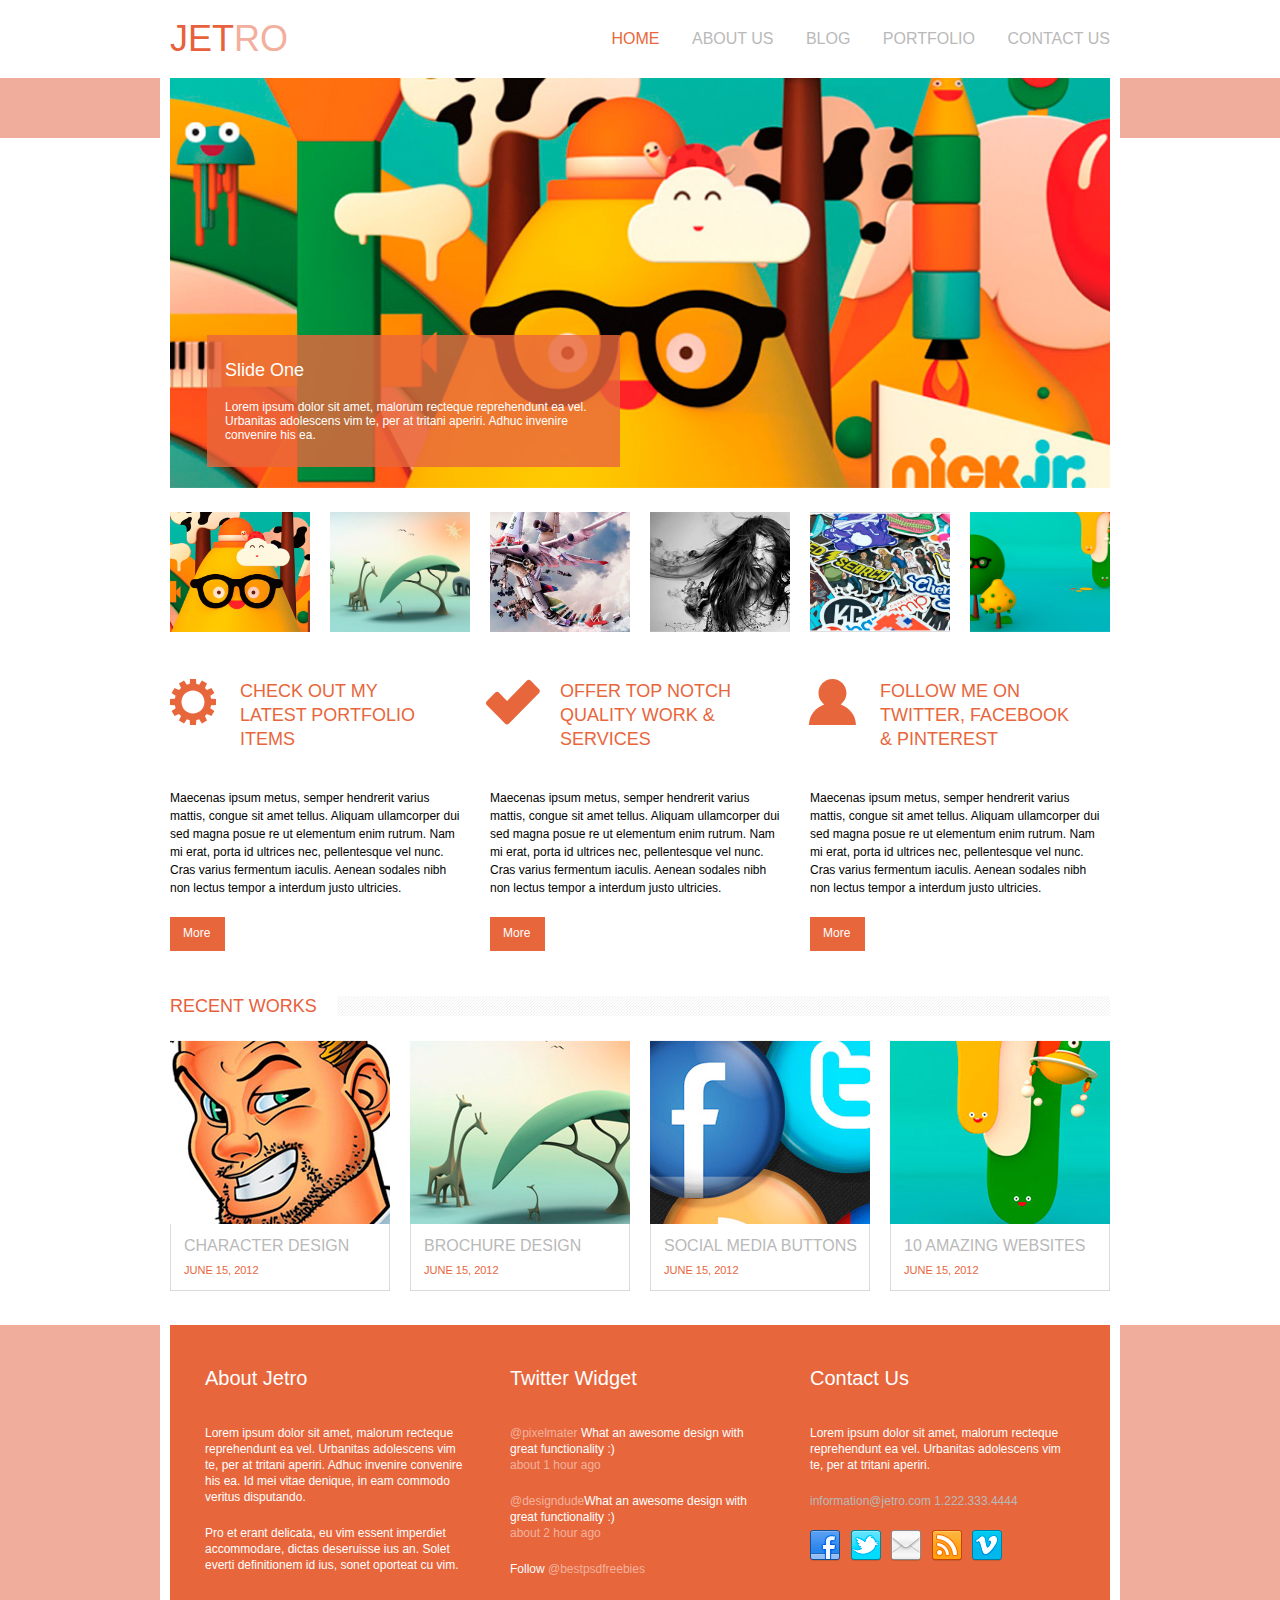
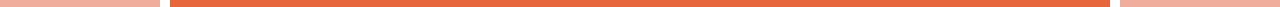
==== docs/index.html @ 4344ea87 "docs" ====
<!DOCTYPE html>
<html lang="en">

<head>
	<meta charset="UTF-8">
	<meta name="viewport" content="width=device-width, initial-scale=1.0">
	<title>Jetro</title>
	<!-- <link href="https://allfont.ru/allfont.css?fonts=bebas" rel="stylesheet" type="text/css" /> -->
	<link rel="stylesheet" href="css/normalize.css">
	<link rel="stylesheet" href="css/slick.css">
	<link rel="stylesheet" href="css/slick-theme.css">
	<link rel="stylesheet" href="css/style.css">
	<link rel="stylesheet" href="css/media.css">
</head>

<body>
	<header class="header">
		<div class="container">
			<div class="header__inner">
				<div class="header__logo">
					<a href="#"><span>jet</span>ro</a>
				</div>
				<nav class="header__menu">
					<div class="header__menu-btn">
						<div class="header__menu-row"></div>
						<div class="header__menu-row"></div>
						<div class="header__menu-row"></div>
					</div>
					<ul>
						<li><a class="header__menu-item header__menu-active" href="#">home</a></li>
						<li><a class="header__menu-item" href="#">about us</a></li>
						<li><a class="header__menu-item" href="#">blog</a></li>
						<li><a class="header__menu-item" href="#">portfolio</a></li>
						<li><a class="header__menu-item" href="#">contact us</a></li>
					</ul>
				</nav>
			</div>
		</div>
	</header>

	<section class="slider">
		<div class="container">
			<div class="slider__inner">

				<div class="slider__item" style="background-image: url(images/slider-bg1.jpg);">
					<div class="slider__item-title ">
						Slide One
						<p>Lorem ipsum dolor sit amet, malorum recteque reprehendunt ea vel. Urbanitas adolescens vim te,
							per at tritani aperiri. Adhuc invenire convenire his ea. </p>
					</div>
				</div>
				<div class="slider__item" style="background-image: url(images/slider-bg2.jpg);">
					<div class="slider__item-title">
						Slide One
						<p>Lorem ipsum dolor sit amet, malorum recteque reprehendunt ea vel. Urbanitas adolescens vim te,
							per at tritani aperiri. Adhuc invenire convenire his ea. </p>
					</div>
				</div>
				<div class="slider__item" style="background-image: url(images/slider-bg3.jpg);">
					<div class="slider__item-title">
						Slide One
						<p>Lorem ipsum dolor sit amet, malorum recteque reprehendunt ea vel. Urbanitas adolescens vim te,
							per at tritani aperiri. Adhuc invenire convenire his ea. </p>
					</div>
				</div>
				<div class="slider__item" style="background-image: url(images/slider-bg4.jpg);">
					<div class="slider__item-title">
						Slide One
						<p>Lorem ipsum dolor sit amet, malorum recteque reprehendunt ea vel. Urbanitas adolescens vim te,
							per at tritani aperiri. Adhuc invenire convenire his ea. </p>
					</div>
				</div>
				<div class="slider__item" style="background-image: url(images/slider-bg5.jpg);">
					<div class="slider__item-title">
						Slide One
						<p>Lorem ipsum dolor sit amet, malorum recteque reprehendunt ea vel. Urbanitas adolescens vim te,
							per at tritani aperiri. Adhuc invenire convenire his ea. </p>
					</div>
				</div>
				<div class="slider__item" style="background-image: url(images/slider-bg6.jpg);">
					<div class="slider__item-title">
						Slide One
						<p>Lorem ipsum dolor sit amet, malorum recteque reprehendunt ea vel. Urbanitas adolescens vim te,
							per at tritani aperiri. Adhuc invenire convenire his ea. </p>
					</div>
				</div>

			</div>

			<div class="slider-nav">
				<div class="slider__nav-item">
					<div class="slider__nav-img" style="background-image: url(images/slider-bg1.jpg);"></div>
				</div>

				<div class="slider__nav-item">
					<div class="slider__nav-img" style="background-image: url(images/slider-bg2.jpg);"></div>
				</div>

				<div class="slider__nav-item">
					<div class="slider__nav-img" style="background-image: url(images/slider-bg3.jpg);"></div>
				</div>

				<div class="slider__nav-item">
					<div class="slider__nav-img" style="background-image: url(images/slider-bg4.jpg);"></div>
				</div>

				<div class="slider__nav-item">
					<div class="slider__nav-img" style="background-image: url(images/slider-bg5.jpg);"></div>
				</div>

				<div class="slider__nav-item">
					<div class="slider__nav-img" style="background-image: url(images/slider-bg6.jpg);"></div>
				</div>

			</div>
		</div>
	</section>

	<section class="items">
		<div class="container">
			<div class="items__inner">

				<div class="item">
					<div class="item__title">
						<div class="item__icons">
							<img src="images/icons/item-1.svg" alt="">
						</div>
						Check out my latest
						portfolio items
					</div>
					<div class="item__text">
						Maecenas ipsum metus, semper hendrerit varius mattis, congue sit amet tellus. Aliquam ullamcorper dui
						sed magna posue re ut elementum enim rutrum. Nam mi erat, porta id ultrices nec, pellentesque vel
						nunc. Cras varius fermentum iaculis. Aenean sodales nibh non lectus tempor a interdum justo ultricies.
					</div>
					<button class="item__btn">
						<a href="#">More</a>
					</button>

				</div>

				<div class="item">
					<div class="item__title">
						<div class="item__icons">
							<img src="images/icons/item-2.svg" alt="">
						</div>
						Offer Top Notch Quality
						Work & Services
					</div>
					<div class="item__text">
						Maecenas ipsum metus, semper hendrerit varius mattis, congue sit amet tellus. Aliquam ullamcorper dui
						sed magna posue re ut elementum enim rutrum. Nam mi erat, porta id ultrices nec, pellentesque vel
						nunc. Cras varius fermentum iaculis. Aenean sodales nibh non lectus tempor a interdum justo ultricies.
					</div>
					<button class="item__btn">
						<a href="#">More</a>
					</button>

				</div>

				<div class="item">
					<div class="item__title">
						<div class="item__icons">
							<img src="images/icons/item-3.svg" alt="">
						</div>
						Follow Me on Twitter,
						Facebook & Pinterest
					</div>
					<div class="item__text">
						Maecenas ipsum metus, semper hendrerit varius mattis, congue sit amet tellus. Aliquam ullamcorper dui
						sed magna posue re ut elementum enim rutrum. Nam mi erat, porta id ultrices nec, pellentesque vel
						nunc. Cras varius fermentum iaculis. Aenean sodales nibh non lectus tempor a interdum justo ultricies.
					</div>
					<button class="item__btn">
						<a href="#">More</a>
					</button>

				</div>
			</div>
		</div>
	</section>

	<section class="works">
		<div class="container">
			<div class="works__title">
				<span>Recent Works</span>
			</div>
			<div class="works__inner">

				<div class="works__inner-item">
					<a class="works__img" href="">
						<img src="images/wr/wr-1.jpg" alt="">
					</a>
					<div class="works-box">
						<a class="works__inner-text" href="">Character Design</a>
						<a class="works__inner-data" href="">June 15, 2012</a>
					</div>
				</div>

				<div class="works__inner-item">
					<a class="works__img" href="">
						<img src="images/wr/wr-2.jpg" alt="">
					</a>
					<div class="works-box">
						<a class="works__inner-text" href="">Brochure Design</a>
						<a class="works__inner-data" href="">June 15, 2012</a>
					</div>
				</div>

				<div class="works__inner-item">
					<a class="works__img" href="">
						<img src="images/wr/wr-3.jpg" alt="">
					</a>
					<div class="works-box">
						<a class="works__inner-text" href="">Social Media Buttons</a>
						<a class="works__inner-data" href="">June 15, 2012</a>
					</div>
				</div>

				<div class="works__inner-item">
					<a class="works__img" href="">
						<img src="images/wr/wr-4.jpg" alt="">
					</a>
					<div class="works-box">
						<a class="works__inner-text" href="">10 Amazing Websites</a>
						<a class="works__inner-data" href="">June 15, 2012</a>
					</div>
				</div>

			</div>

		</div>
	</section>

	<footer class="footer">
		<div class="container">
			<div class="footer__inner">

				<div class="footer__item">
					<div class="footer__items-title">
						About Jetro
					</div>
					<div class="footer__text">
						<p>
							Lorem ipsum dolor sit amet, malorum recteque reprehendunt ea vel. Urbanitas adolescens vim te, per
							at tritani aperiri. Adhuc invenire convenire his ea. Id mei vitae denique, in eam commodo veritus
							disputando.
						</p>
						<p>
							Pro et erant delicata, eu vim essent imperdiet accommodare, dictas deseruisse ius an. Solet everti
							definitionem id ius, sonet oporteat cu vim.
						</p>


					</div>
				</div>
				<div class="footer__item footer__aitem-twitter">
					<div class="footer__items-title">
						Twitter Widget
					</div>
					<div class="footer__text">
						<p><span>@pixelmater</span>
						 What an awesome design with great functionality :) <br>
						 <span>about 1 hour ago</span></p>
						
						<p><span>@designdude</span>What an awesome design with great functionality :)<br>
						<span>about 2 hour ago</span></p>
						<p>Follow  <span>@bestpsdfreebies</span></p>
						 
					</div>
				</div>
				<div class="footer__item footer__item-contact" >
					<div class="footer__items-title">
						Contact Us
					</div>
					<div class="footer__text">
						<p>Lorem ipsum dolor sit amet, malorum recteque reprehendunt ea vel. Urbanitas adolescens vim te, per at
						tritani aperiri.</p>
						<a href=""><p>information@jetro.com
						1.222.333.4444</p></a>
						
					</div>
					<div class="footer__contact">
						<a href="#"><img src="images/contact/facebook.png" alt=""></a>
						<a href="#"><img src="images/contact/twitter.png" alt=""></a>
						<a href="#"><img src="images/contact/email.png" alt=""></a>
						<a href="#"><img src="images/contact/rss.png" alt=""></a>
						<a href="#"><img src="images/contact/vimeo.png" alt=""></a>
						
					</div>
				</div>

			</div>
		</div>
	</footer>

	<script src="https://ajax.googleapis.com/ajax/libs/jquery/3.5.1/jquery.min.js"></script>

	<script src="js/slick.min.js"></script>

	<script src="js/mein.js"></script>
</body>

</html>
---- docs/css/style.css ----
@import url(https://allfont.ru/allfont.css?fonts=bebas);
@font-face {
	src: url(/project4/project4.1/fonts/Helvetica\Neue\Condensed\Bold.ttf);
}
html {
	box-sizing: border-box;
}

*,
*::before,
*::after {
	box-sizing: inherit;
}

a {
	color: #b9b9b9;
	display: inline-block;
	text-decoration: none;
}
ul {
	list-style: none;
	margin: 0;
	padding: 0;
}
li {
	display: inline-block;
}

.container {
	max-width: 960px;
	margin: 0 auto;
	padding: 0 10px;
}

.header {
	background-color: #fff;
	font-family: "Bebas", sans-serif;
}

.header__inner {
	display: flex;
	justify-content: space-between;
	align-items: center;
	height: 78px;
}

.header__logo a {
	color: #f3af9d;
	font-size: 36px;
	text-transform: uppercase;
	font-weight: 400;
}

.header__logo a span {
	color: #e8603c;
}

.header__menu li + li {
	margin-left: 28px;
}

.header__menu-item {
	font-weight: 400;
	font-size: 16px;
	line-height: 20px;
	text-transform: uppercase;
	transition: all 0.3s;
}

.header__menu-active {
	color: #e8663c;
}

.header__menu a:hover {
	color: #e8663c;
}

.header__menu-btn{
	width: 30px;
	display: none;
}

.header__menu-row{
	width: 100%;
	background-color: #e8603c;
	height: 4px;
	margin-bottom: 4px;
}

.slider{
	overflow: hidden;	
}

.slider__inner {
	position: relative;
	margin-bottom: 20px;
}

.slider__inner::before,
.slider__inner::after {
	content: "";
	position: absolute;
	height: 60px;
	width: 100%;
	background-color: #f1ad9b;
	top: 0;
}

.slider__inner::before {
	right: 100%;
	margin-right: 10px;
}

.slider__inner::after {
	left: 100%;
	margin-left: 10px;
}

.slider__item {
	min-height: 410px;
	
	background-position: top center;
	background-size: cover;
	background-repeat: no-repeat;
}

.slider__item-title {
	position: absolute;
	font-family: "Bebas", sans-serif;
	font-size: 18px;
	color: #fff;
	max-width: 413px;
	left: 37px;
	bottom: 25px;
	padding: 25px 18px 25px 18px;
	background-color: rgba(232, 102, 60, 0.8);
}

.slider__item-title p {
	font-family: Helvetica;
	text-transform: none;
	font-size: 12px;
	line-height: 14px;
	margin: 20px 0 0 0;
}

.slider__nav-img {
	width: 140px;
	height: 120px;
	background-size: cover;
	background-position: center center;
}

.slider-nav div + div {
	margin-left: 20px;
}

.items {
	padding: 42px 0 45px;
}

.items__inner {
	display: flex;
	justify-content: space-between;
}

.item {
	font-family: Helvetica;
	width: 300px;
	font-size: 12px;
	line-height: 18px;
}

.item__title {
	font-family: "Bebas", sans-serif;
	font-size: 18px;
	line-height: 24px;
	text-transform: uppercase;
	color: #e8663c;
	width: 300px;
	padding: 0 34px 38px 70px;
	position: relative;
}

.item__icons {
	position: absolute;
	width: 46px;
	height: 46px;
	top: 0;
	left: 0;
	display: flex;
	justify-content: center;
	text-align: center;
}

.item__text{
	padding-right: 10px;
}

.item__text {
	margin-bottom: 20px;
}

.item__btn {
	background-color: #e8663c;
	padding: 10px 15px 10px 13px;
	border: none;
}

.item__btn a {
	color: #fff;
}

.works {
	font-family: "Bebas", sans-serif;
	text-transform: uppercase;
	font-weight: 400;
}

.works__title {
	color: #e8603c;
	font-size: 18px;
	margin-bottom: 24px;
	background-image: url(../images/wr/line-bg.jpg);
}
.works__title span {
	display: inline-block;
	background-color: #fff;
	padding-right: 20px;
}
.works__inner {
	display: flex;
	justify-content: center;
	align-items: center;
	margin-bottom: 34px;
}

.works__inner-item + .works__inner-item {
	margin-left: 20px;
}

.works__inner-item {
}

.works__img {
	width: 220px;
	height: 180px;
	display: block;
}

.works-box {
	padding-top: 17px;
	border: 1px solid #dbdbdb;
	border-top: none;
	padding-left: 13px;
}
.works__inner-text {
	display: block;
	color: #b9b9b9;
	font-size: 16px;
	margin-bottom: 8px;
}

.works__inner-data {
	display: block;
	font-size: 11px;
	color: #e8663c;
	margin-bottom: 14px;
}

.footer{
	overflow: hidden;
}

.footer__inner {
	position: relative;
	background-color: #e8663c;
	color: #fff;
	display: flex;
	justify-content: center;
	
}

.footer__inner::before,
.footer__inner::after {
	content: "";
	position: absolute;
	height: 100%;
	width: 100%;
	background-color: #f1ad9b;
	top: 0;
}

.footer__inner::before {
	right: 100%;
	margin-right: 10px;
	
}

.footer__inner::after {
	left: 100%;
	margin-left: 10px;
}

.footer__item + .footer__item{
	margin-left: 20px;
}

.footer__item {
	font-family: "Bebas", sans-serif;
	font-size: 20px;
	width: 300px;
	padding: 42px 0px 30px 35px;
}

.footer__items-title {
	padding-bottom: 15px;
}

.footer__text p {
	font-family: Helvetica;
	font-size: 12px;
	line-height: 16px;
	padding-top: 20px;
	margin: 0;
}

.footer__text span{
	color: #f3b29d;
}

.footer__contact a+a{
	margin-top: 20px;
	margin-left: 5px;
}

.footer__aitem-twitter{
	padding-left: 20px;
	padding-right: 20px;
}

.footer__item-contact{
	padding-left: 0;
	padding-right: 40px;
}
---- docs/css/media.css ----
@media (max-width: 970px) {
	.works__inner {
		display: flex;
		flex-wrap: wrap;
		justify-content: space-around;
	}
	.works__inner-item {
		margin-bottom: 20px;
	}

	.works__inner-item {
		margin: 20px;
		margin-left: 50px;
		margin-right: 50px;
	}
	.works__inner-item + .works__inner-item {
		margin-left: 50px;
		margin-right: 50px;
	}
}

@media (max-width: 960px) {
	.item {
		width: 250px;
	}
	.item__title {
		padding-bottom: 18px;
		padding-left: 60px;
	}
}

@media (max-width: 800px) {
	.items__inner {
		flex-wrap: wrap;
	}
	.item {
		width: 700px;
		margin-bottom: 60px;
	}
	.works__inner-item {
		margin: 10px;
		margin-left: 20px;
		margin-right: 20px;
	}
	.works__inner-item + .works__inner-item {
		margin-left: 20px;
		margin-right: 20px;
	}
	.footer__inner {
		flex-wrap: wrap;
		display: block;
	}
	.footer__item + .footer__item {
		margin-left: 0;
	}
	.footer__aitem-twitter {
		padding-left: 0px;
		padding-right: 0px;
	}

	.footer__item-contact {
		padding-left: 0;
		padding-right: 0px;
	}
	.footer__item {
		padding: 10px 10px 10px 10px;
		width: 100%;
	}
	.footer__items-title {
		padding-bottom: 0;
	}
	.footer__text p {
		padding-top: 10px;
	}
}

@media (max-width: 600px) {
	.header__menu-btn {
		display: block;
	}
	.header__menu ul {
		display: none;
		position: absolute;
		z-index: 2;
		top: 70px;
		right: 0;
		width: 100%;
		background-color: #fff;
	}
	.header__menu li {
		display: block;
		text-align: center;
		margin-left: 10px;
		margin-right: 10px;
	}

	.header__menu a {
		display: block;
		padding: 10px;
	}
	.header__menu li {
		border: 1px solid #dbdbdb;
	}
	.header__menu li + li {
		margin-left: 10px;
		border-top: none;
	}
	.slider__item-title {
		left: 10px;
		bottom: 10px;
		right: 10px;
	}
	.works__inner-item {
		margin: 10px;
		margin-left: 10px;
		margin-right: 10px;
	}
	.works__inner-item + .works__inner-item {
		margin-left: 10px;
		margin-right: 10px;
	}
}
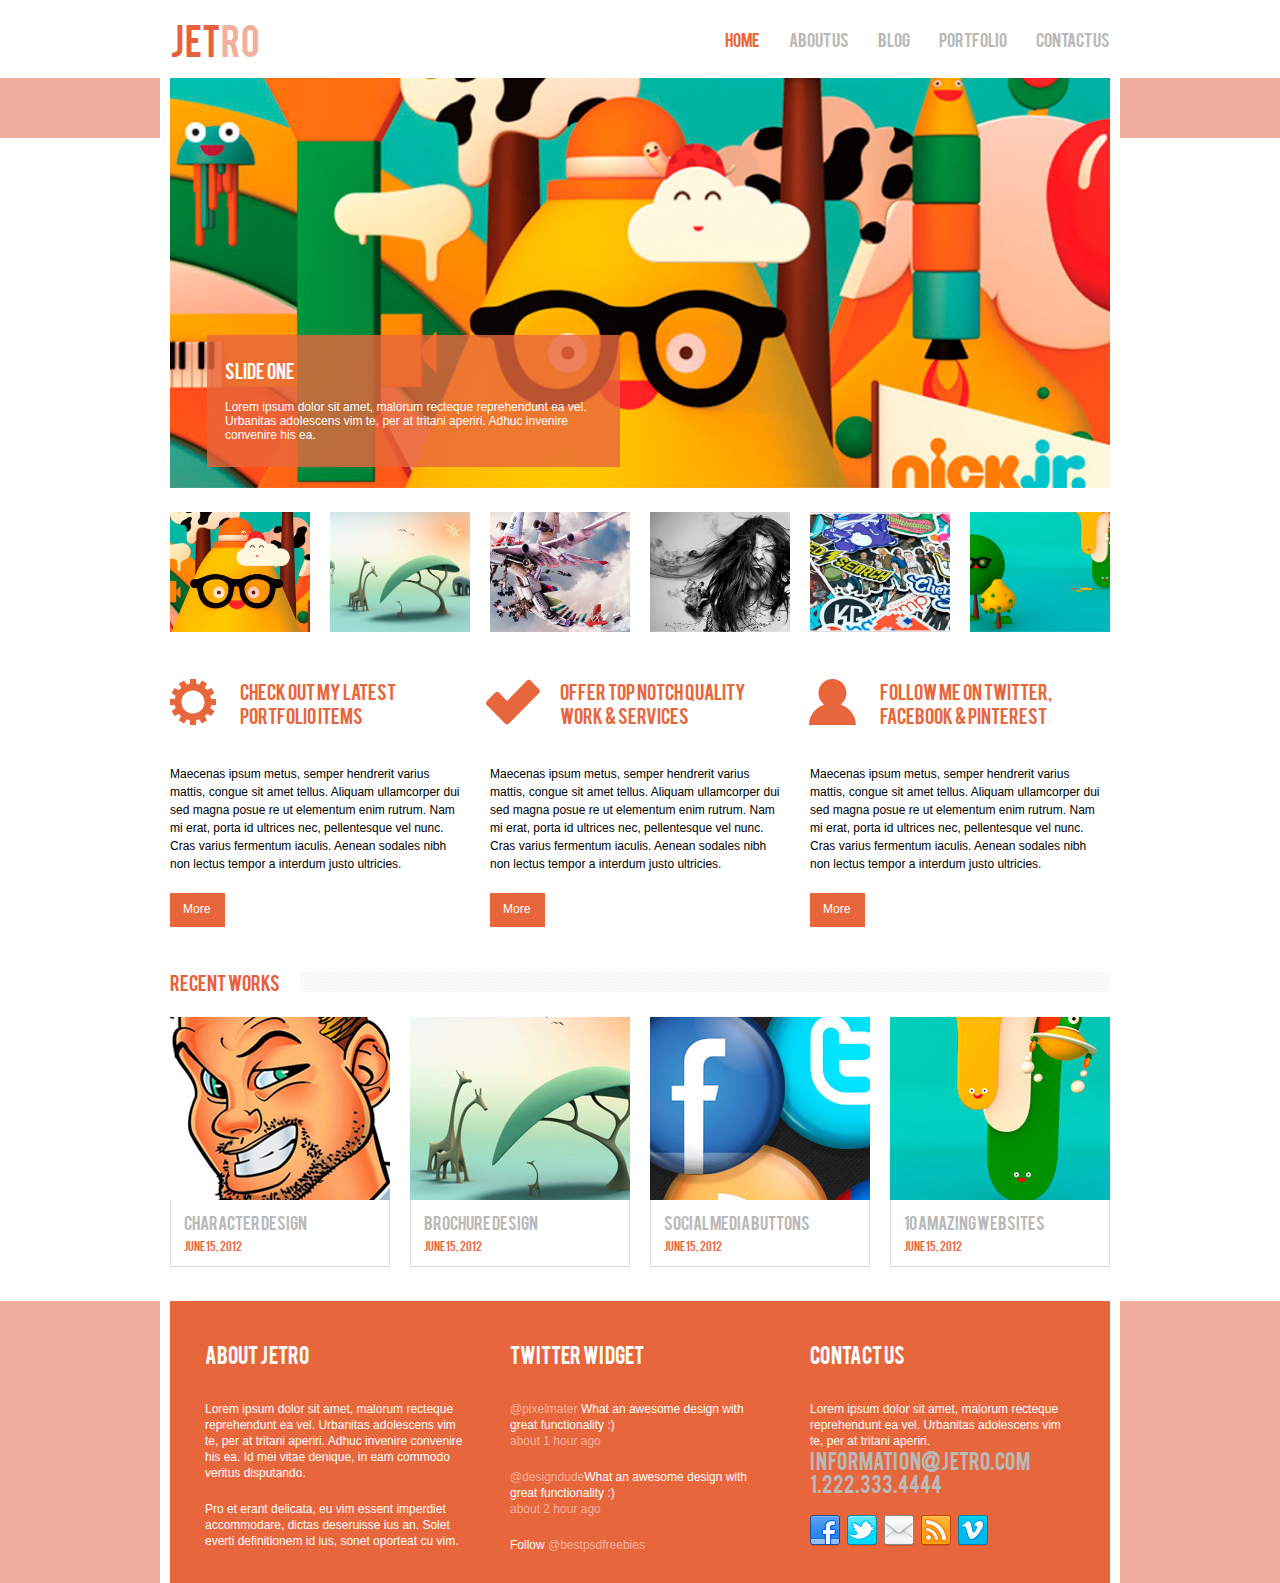
==== commit 46f50e13: "font-end" ====
--- a/docs/index.html
+++ b/docs/index.html
@@ -276,8 +276,8 @@
 					<div class="footer__text">
 						<p>Lorem ipsum dolor sit amet, malorum recteque reprehendunt ea vel. Urbanitas adolescens vim te, per at
 						tritani aperiri.</p>
-						<a href=""><p>information@jetro.com
-						1.222.333.4444</p></a>
+						<a href="mailto:information@jetro.com">information@jetro.com
+						<a href="tel:1.222.333.4444">1.222.333.4444</a>
 						
 					</div>
 					<div class="footer__contact">
--- a/docs/css/style.css
+++ b/docs/css/style.css
@@ -1,7 +1,24 @@
-@import url(https://allfont.ru/allfont.css?fonts=bebas);
+/* @import url(https://allfont.ru/allfont.css?fonts=bebas); */
+
 @font-face {
-	src: url(/project4/project4.1/fonts/Helvetica\Neue\Condensed\Bold.ttf);
-}
+	font-family: 'Bebas';
+	src: url(../fonts/Bebas.woff2) format('woff2'),
+		url(../fonts/Bebas.woff) format('woff');
+	font-weight: 400;
+	font-style: normal;
+	font-display: swap;
+}
+
+@font-face {
+	font-family: 'HelveticaNeue';
+	src: url(../fonts/HelveticaNeue.woff2) format('woff2'),
+		url(../fonts/HelveticaNeue.woff) format('woff');
+	font-weight: 400;
+	font-style: normal;
+	font-display: swap;
+}
+
+
 html {
 	box-sizing: border-box;
 }
@@ -34,7 +51,7 @@
 
 .header {
 	background-color: #fff;
-	font-family: "Bebas", sans-serif;
+	font-family: "Bebas";  
 }
 
 .header__inner {
@@ -126,7 +143,7 @@
 
 .slider__item-title {
 	position: absolute;
-	font-family: "Bebas", sans-serif;
+	font-family: "Bebas";
 	font-size: 18px;
 	color: #fff;
 	max-width: 413px;
@@ -172,7 +189,7 @@
 }
 
 .item__title {
-	font-family: "Bebas", sans-serif;
+	font-family: "Bebas";
 	font-size: 18px;
 	line-height: 24px;
 	text-transform: uppercase;
@@ -212,7 +229,7 @@
 }
 
 .works {
-	font-family: "Bebas", sans-serif;
+	font-family: "Bebas";
 	text-transform: uppercase;
 	font-weight: 400;
 }
@@ -307,7 +324,7 @@
 }
 
 .footer__item {
-	font-family: "Bebas", sans-serif;
+	font-family: "Bebas";
 	font-size: 20px;
 	width: 300px;
 	padding: 42px 0px 30px 35px;
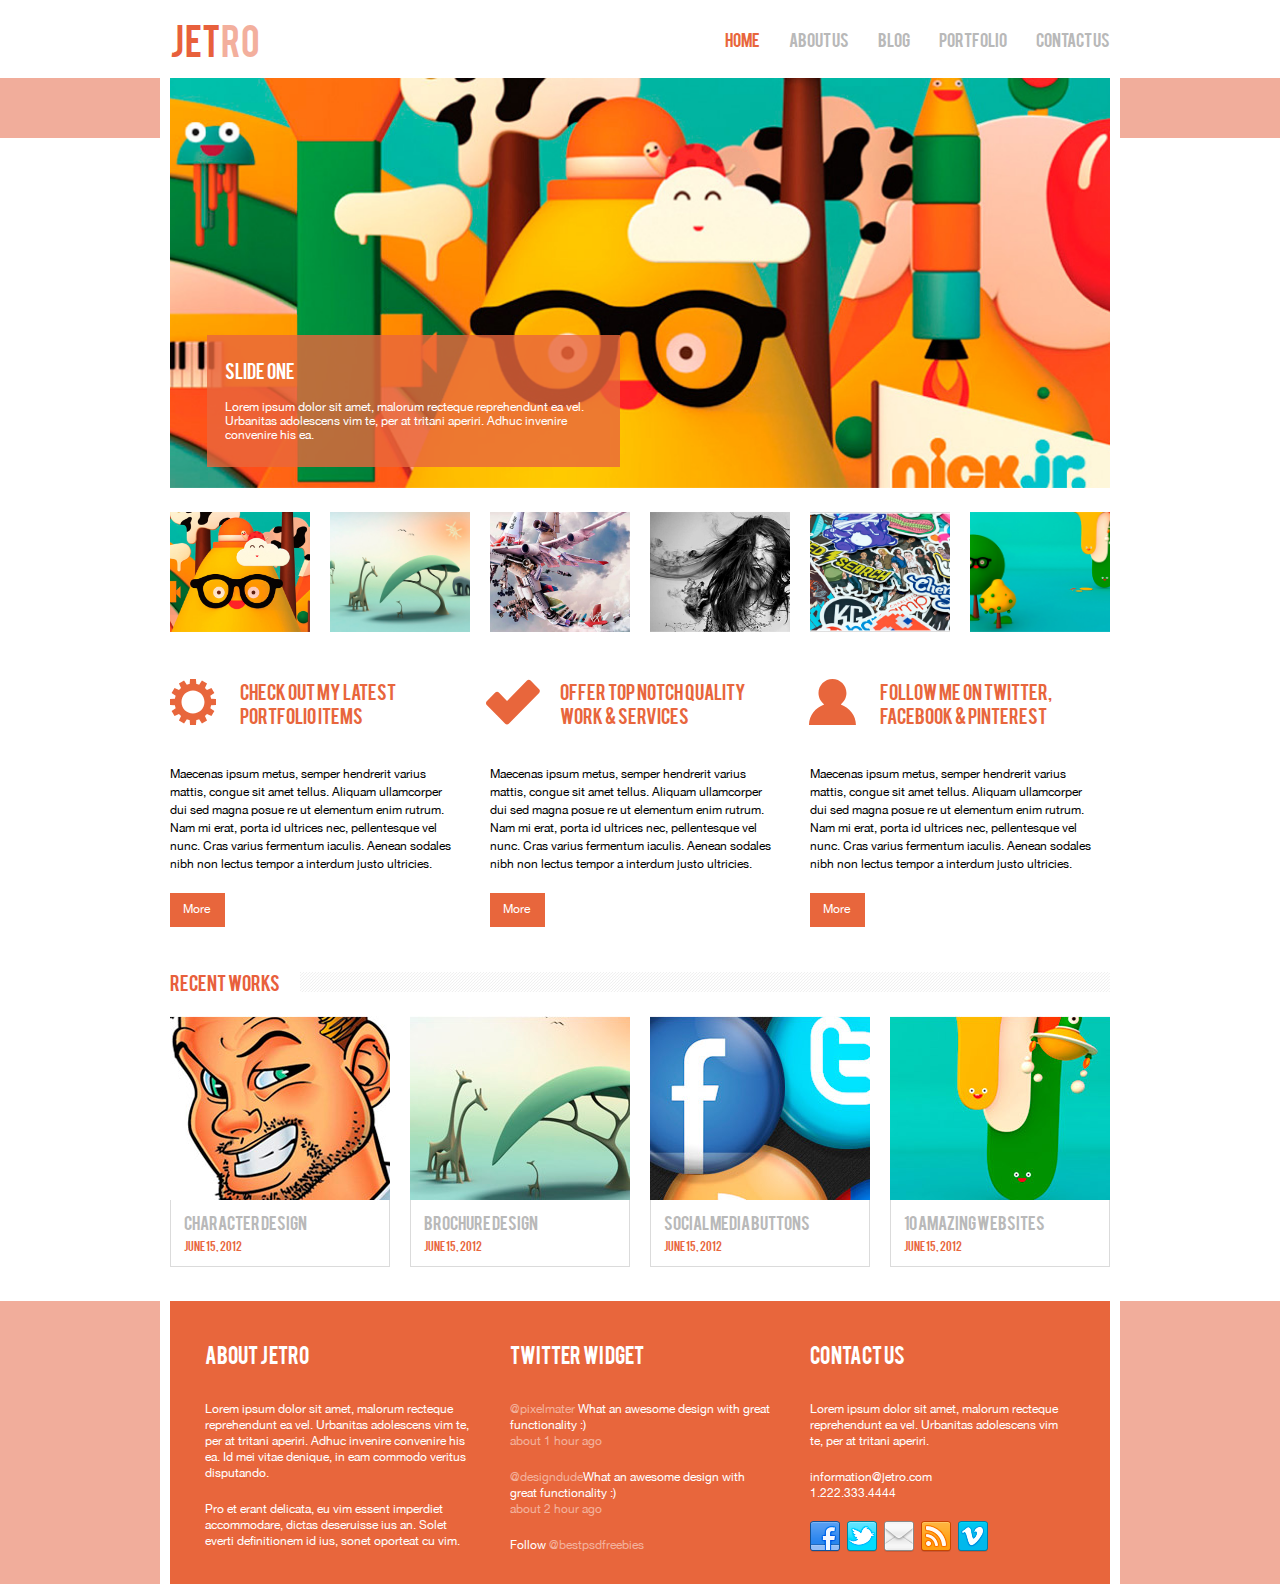
==== commit a5c9f8a3: "font-end2" ====
--- a/docs/index.html
+++ b/docs/index.html
@@ -260,25 +260,29 @@
 					</div>
 					<div class="footer__text">
 						<p><span>@pixelmater</span>
-						 What an awesome design with great functionality :) <br>
-						 <span>about 1 hour ago</span></p>
-						
+							What an awesome design with great functionality :) <br>
+							<span>about 1 hour ago</span></p>
+
 						<p><span>@designdude</span>What an awesome design with great functionality :)<br>
-						<span>about 2 hour ago</span></p>
-						<p>Follow  <span>@bestpsdfreebies</span></p>
-						 
-					</div>
-				</div>
-				<div class="footer__item footer__item-contact" >
+							<span>about 2 hour ago</span></p>
+						<p>Follow <span>@bestpsdfreebies</span></p>
+
+					</div>
+				</div>
+				<div class="footer__item footer__item-contact">
 					<div class="footer__items-title">
 						Contact Us
 					</div>
 					<div class="footer__text">
-						<p>Lorem ipsum dolor sit amet, malorum recteque reprehendunt ea vel. Urbanitas adolescens vim te, per at
-						tritani aperiri.</p>
-						<a href="mailto:information@jetro.com">information@jetro.com
-						<a href="tel:1.222.333.4444">1.222.333.4444</a>
-						
+						<p>Lorem ipsum dolor sit amet, malorum recteque reprehendunt ea vel. Urbanitas adolescens vim te, per
+							at
+							tritani aperiri.</p>
+						<p class="footer_mail">
+							<a href="mailto:information@jetro.com">information@jetro.com</a>
+							<a href="tel:1.222.333.4444">1.222.333.4444</a>
+						</p>
+
+
 					</div>
 					<div class="footer__contact">
 						<a href="#"><img src="images/contact/facebook.png" alt=""></a>
@@ -286,7 +290,7 @@
 						<a href="#"><img src="images/contact/email.png" alt=""></a>
 						<a href="#"><img src="images/contact/rss.png" alt=""></a>
 						<a href="#"><img src="images/contact/vimeo.png" alt=""></a>
-						
+
 					</div>
 				</div>
 
--- a/docs/css/style.css
+++ b/docs/css/style.css
@@ -154,7 +154,7 @@
 }
 
 .slider__item-title p {
-	font-family: Helvetica;
+	font-family: HelveticaNeue;
 	text-transform: none;
 	font-size: 12px;
 	line-height: 14px;
@@ -182,7 +182,7 @@
 }
 
 .item {
-	font-family: Helvetica;
+	font-family: HelveticaNeue;
 	width: 300px;
 	font-size: 12px;
 	line-height: 18px;
@@ -335,13 +335,24 @@
 }
 
 .footer__text p {
-	font-family: Helvetica;
+	font-family: HelveticaNeue;
 	font-size: 12px;
 	line-height: 16px;
 	padding-top: 20px;
 	margin: 0;
 }
 
+.footer_mail{
+	text-transform: lowercase;
+}
+
+.footer__text a {
+	
+	font-size: 12px;
+	display: block;
+	color: #fff;
+}
+
 .footer__text span{
 	color: #f3b29d;
 }
--- a/docs/css/media.css
+++ b/docs/css/media.css
@@ -30,12 +30,15 @@
 }
 
 @media (max-width: 800px) {
+	.items {
+		padding-bottom: 0;
+	}
 	.items__inner {
 		flex-wrap: wrap;
 	}
 	.item {
 		width: 700px;
-		margin-bottom: 60px;
+		margin-bottom: 45px;
 	}
 	.works__inner-item {
 		margin: 10px;
